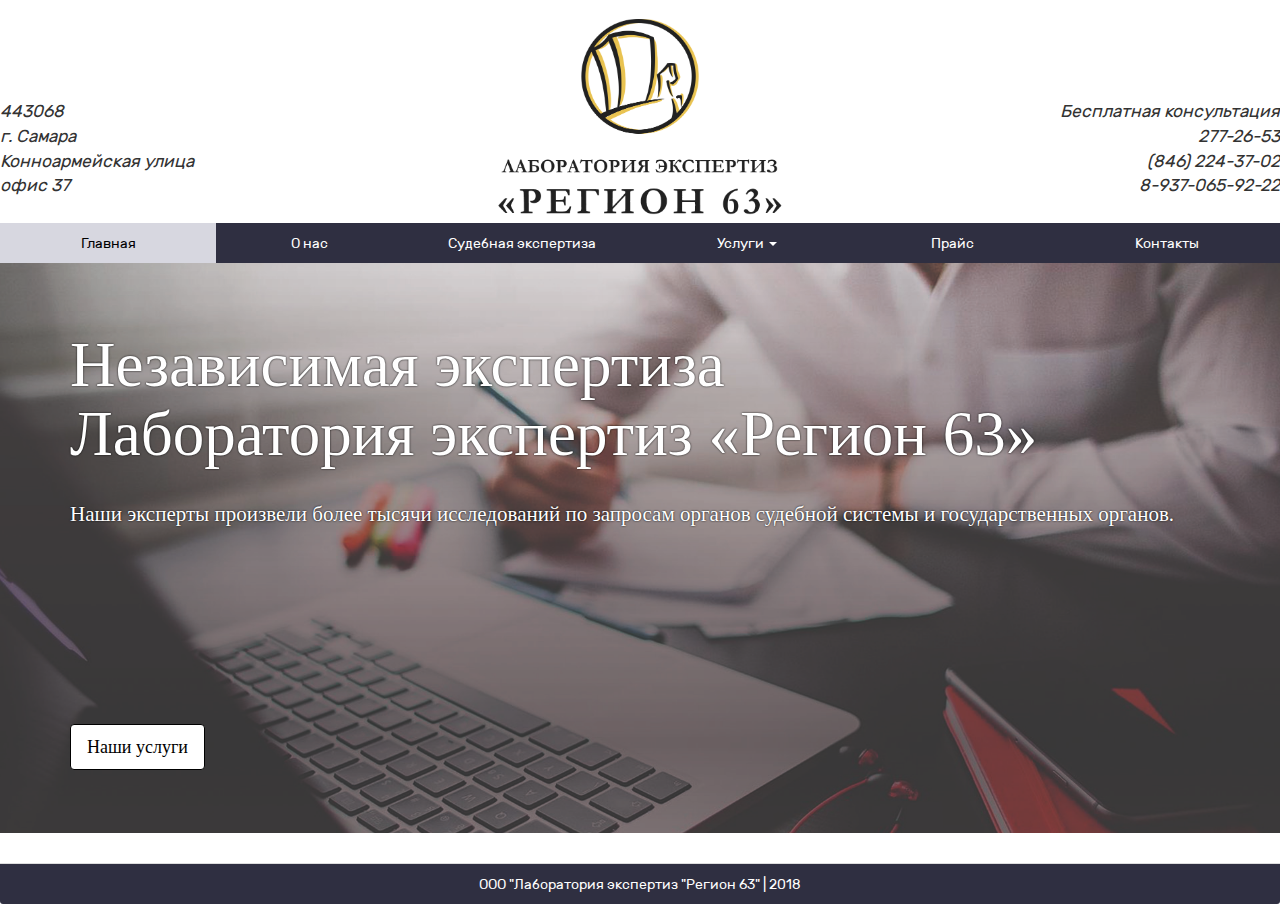
==== index.html @ cdd16430 "Update index.html" ====
﻿<!DOCTYPE html>
<html lang="en">
<head>
	<link rel="shortcut icon" href="/labex.ico" type="image/x-icon">
	<meta name="description" content="Все виды экспертиз в Самаре, бесплатная консультация по телефону:  8-937-065-92-22" />
    <title>Независимая экспертиза в Самаре "Регион 63"</title>
	    <meta charset="UTF-8">
   <link rel="stylesheet" href="/bootstrap.css">
    <link rel="stylesheet" href="/style.css">
	<meta name="yandex-verification" content="e75b71da816625de" />
	<meta name='wmail-verification' content='7193d39d6b241d499ef375410a48c602' />
	<script src="https://ajax.googleapis.com/ajax/libs/jquery/1.11.1/jquery.min.js "></script>
<script src="https://maxcdn.bootstrapcdn.com/bootstrap/3.3.7/js/bootstrap.min.js "></script>
<!-- jQuery (necessary for Bootstrap's JavaScript plugins) -->
<script src="https://ajax.googleapis.com/ajax/libs/jquery/1.12.4/jquery.min.js "></script>
<!-- Include all compiled plugins (below), or include individual files as needed -->
	
	</head>
<body>
    <div class="container-field">
	<div class="row">
			<div class="col-lg-4 col-md-4 col-sm-4 col-xs-4 lg " style='text-align:left' >
	443068<br>
г. Самара<br>
Конноармейская улица<br>
офис 37
			</div>
			<div class="col-lg-4 col-md-4 col-sm-4 col-xs-4" >
	<center><img src='/logo1.png' width='70%'></center>
			</div>
			<div class="col-lg-4 col-md-4 col-sm-4 col-xs-4 lg" style='text-align:right'>
Бесплатная консультация<br>
277-26-53<br>
(846) 224-37-02<br>
8-937-065-92-22
			</div>
	</div>	
	    
<div class="row">
			<div class="col-lg-12 col-md-12 col-sm-12 col-xs-12" >
	<ul class="nav nav-pills nav-justified">
	<li class="active"><a href="/">Главная</a></li>
  <li><a href="/onas">О нас</a></li>
  <li><a href="/sud">Судебная экспертиза</a></li>
  
  <li class="dropdown">
    <a class="dropdown-toggle" data-toggle="dropdown" href="#">
      Услуги <span class="caret"></span>
    </a>
    <ul class="dropdown-menu">
          <li><a href="/avto">Автотехническая экспертиза</a></li>
          <li><a href="/stro">Строительная экспертиза</a></li>
	  <li><a href="/tad">Почерковедческая экспертиза и ТЭД</a></li>
          <li><a href="/usl">Прочие услуги</a></li>
   
    </ul>
  </li>
   <li><a href="/price">Прайс</a></li>
  <li><a href="/kon">Контакты</a></li>
  
</ul>
	</div>
  </div>
		
			
<div class="row">
  <div class="col-sm-12 col-md-12">
   <div class="jumbotron" style='background-image:url(bg1.jpg); backround-repeat:no-repeat; background-size:cover; font-family: RubicRegular'>
	      <div class="container">
  <h1 style='color:white;  text-shadow: black 0 0 2px;'>Независимая экспертиза<br>
  Лаборатория экспертиз «Регион 63»
</h1><BR>
<p  style='color:white;  text-shadow: black 0 0 2px;'>Наши эксперты произвели более тысячи исследований по запросам органов судебной системы и государственных органов.</P>
  <BR><BR><BR><BR><BR><BR><BR><BR><BR>
  <p><a class="btn btn-primary btn-lg" role="button" href='/usl' style='background-color:white; color:black; border:1px solid black'>Наши услуги</a></p>
	  </div>
</div>
  </div>
  
 
</div>
	
	
		<div class="row">
			<div class="col-lg-12 col-md-12 col-sm-12 col-xs-12">
					<div class="panel-footer ff" align="center">ООО "Лаборатория экспертиз "Регион 63" | 2018</div>
			</div>
		</div>
	</div>
	
</body>
</html>
---- style.css ----
@font-face {
    font-family:RubikRegular ; /* Гарнитура шрифта */
    src: url(font/RubikRegular.ttf); /* Путь к файлу со шрифтом */
   }

html,
body {
  height: 100%;
  font-family:RubikRegular;
}

.carousel,
.carousel-inner,
.carousel-inner .item,
.carousel-inner img {
  height: 100% !important;
  width: 100% !important;
}

.a{border:1px solid white;}
.ff{background-color:#2F2F41;
color:white;}
.lg{font-size:13pt; 
font-style:italic;

padding-top: 100px;
}
.container-field{overflow:hidden;}
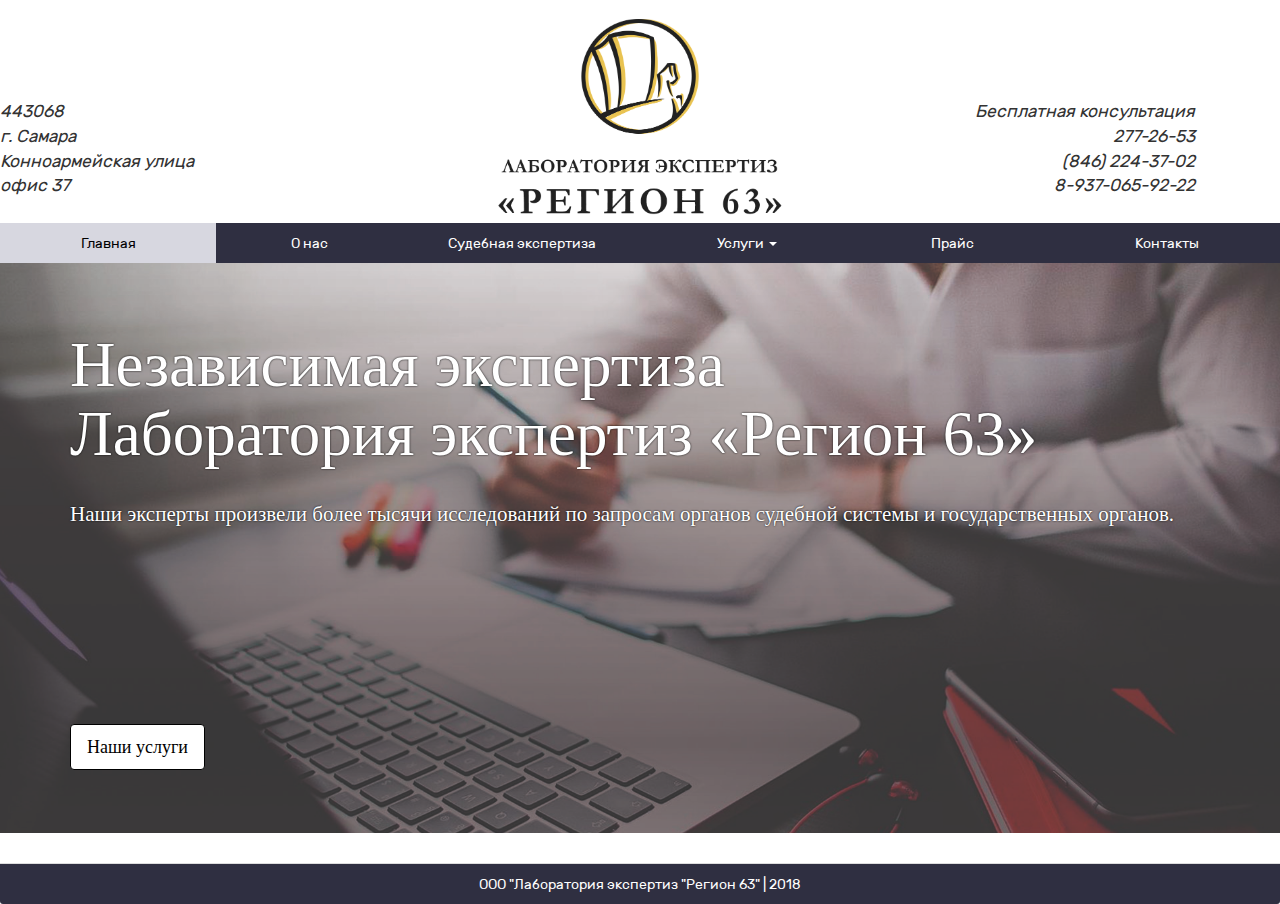
==== commit bc7a7f26: "Update index.html" ====
--- a/index.html
+++ b/index.html
@@ -19,7 +19,7 @@
 <body>
     <div class="container-field">
 	<div class="row">
-			<div class="col-lg-4 col-md-4 col-sm-4 col-xs-4 lg " style='text-align:left' >
+			<div class="col-lg-4 col-md-4 col-sm-4 col-xs-4 lg lgl" style='text-align:left' >
 	443068<br>
 г. Самара<br>
 Конноармейская улица<br>
--- a/style.css
+++ b/style.css
@@ -24,7 +24,8 @@
 color:white;}
 .lg{font-size:13pt; 
 font-style:italic;
-
 padding-top: 100px;
+    padding-right: 100px;
+      
 }
 .container-field{overflow:hidden;}
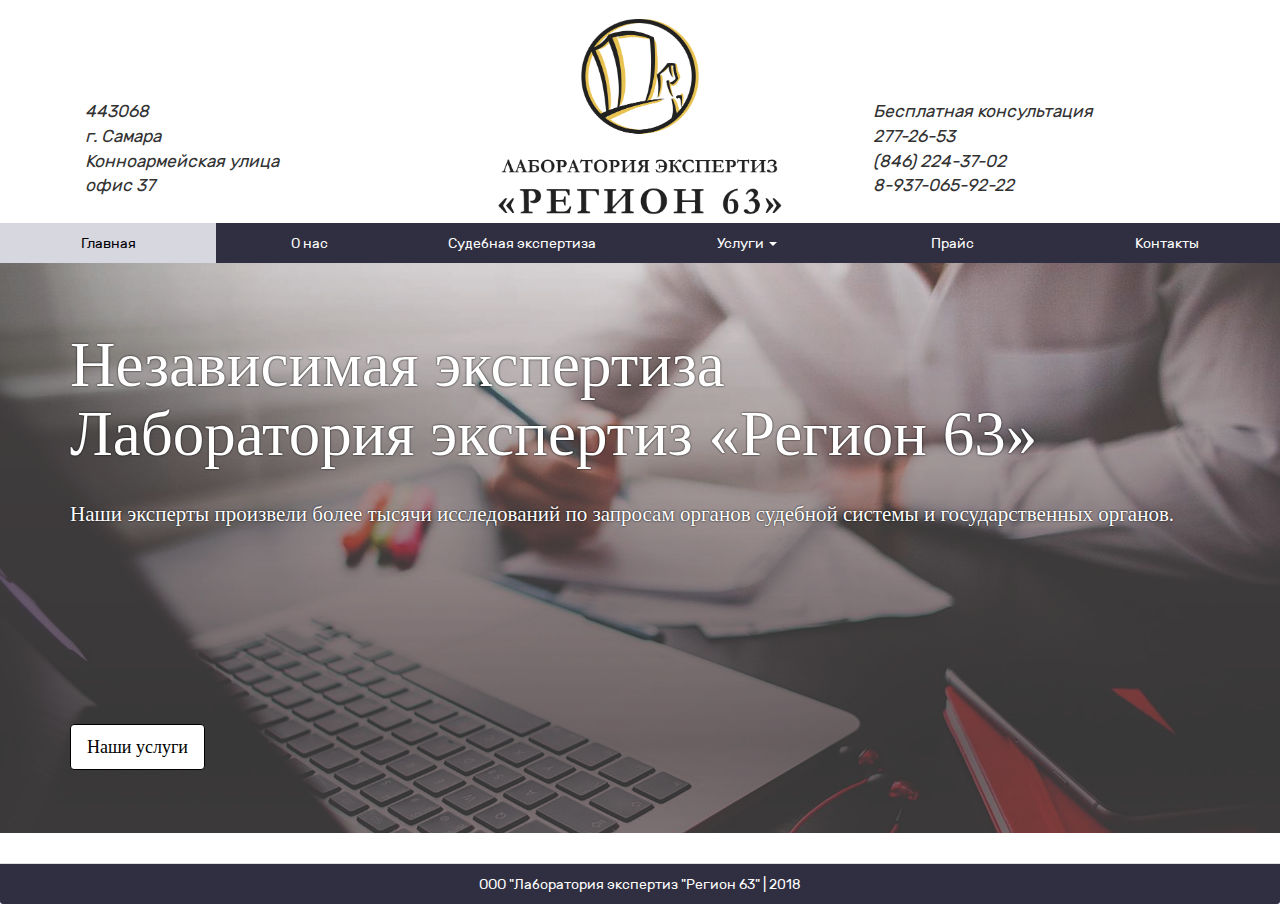
==== commit 38e4fa00: "Update index.html" ====
--- a/index.html
+++ b/index.html
@@ -19,7 +19,7 @@
 <body>
     <div class="container-field">
 	<div class="row">
-			<div class="col-lg-4 col-md-4 col-sm-4 col-xs-4 lg lgl" style='text-align:left' >
+			<div class="col-lg-4 col-md-4 col-sm-4 col-xs-4 lg lgl" >
 	443068<br>
 г. Самара<br>
 Конноармейская улица<br>
@@ -28,7 +28,7 @@
 			<div class="col-lg-4 col-md-4 col-sm-4 col-xs-4" >
 	<center><img src='/logo1.png' width='70%'></center>
 			</div>
-			<div class="col-lg-4 col-md-4 col-sm-4 col-xs-4 lg" style='text-align:right'>
+			<div class="col-lg-4 col-md-4 col-sm-4 col-xs-4 lg lgr" >
 Бесплатная консультация<br>
 277-26-53<br>
 (846) 224-37-02<br>
--- a/style.css
+++ b/style.css
@@ -29,3 +29,4 @@
       
 }
 .container-field{overflow:hidden;}
+.lgl {   padding-left: 100px;}
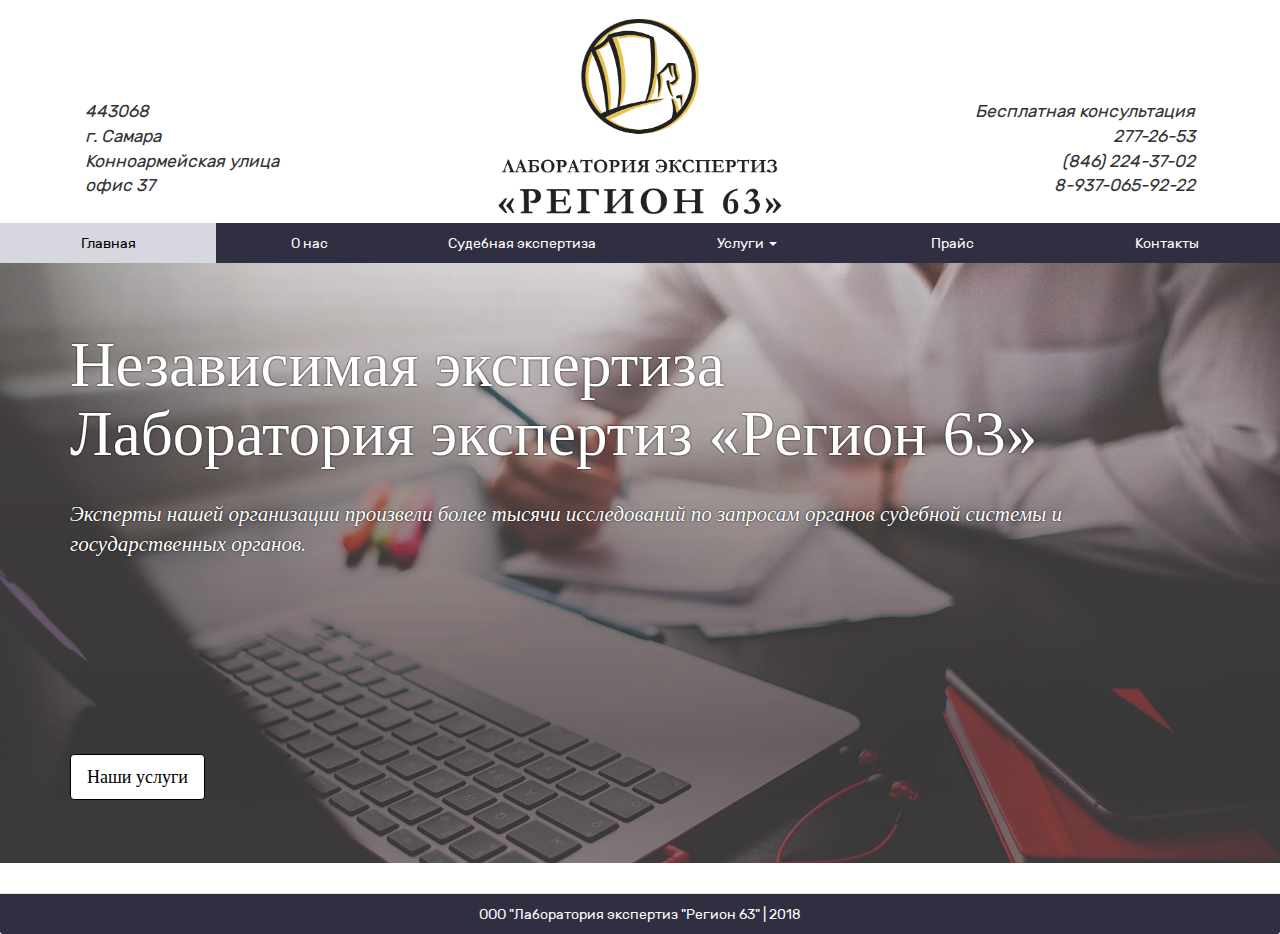
==== commit 0100f4e0: "Update index.html" ====
--- a/index.html
+++ b/index.html
@@ -70,7 +70,7 @@
   <h1 style='color:white;  text-shadow: black 0 0 2px;'>Независимая экспертиза<br>
   Лаборатория экспертиз «Регион 63»
 </h1><BR>
-<p  style='color:white;  text-shadow: black 0 0 2px;'>Наши эксперты произвели более тысячи исследований по запросам органов судебной системы и государственных органов.</P>
+		      <p  style='color:white;  text-shadow: black 0 0 2px;'><i>Эксперты нашей организации произвели более тысячи исследований по запросам органов судебной системы и государственных органов.</i></P>
   <BR><BR><BR><BR><BR><BR><BR><BR><BR>
   <p><a class="btn btn-primary btn-lg" role="button" href='/usl' style='background-color:white; color:black; border:1px solid black'>Наши услуги</a></p>
 	  </div>
--- a/style.css
+++ b/style.css
@@ -29,4 +29,5 @@
       
 }
 .container-field{overflow:hidden;}
-.lgl {   padding-left: 100px;}
+.lgl {text-align:left;   padding-left: 100px;}
+.lgr {text-align:right; }
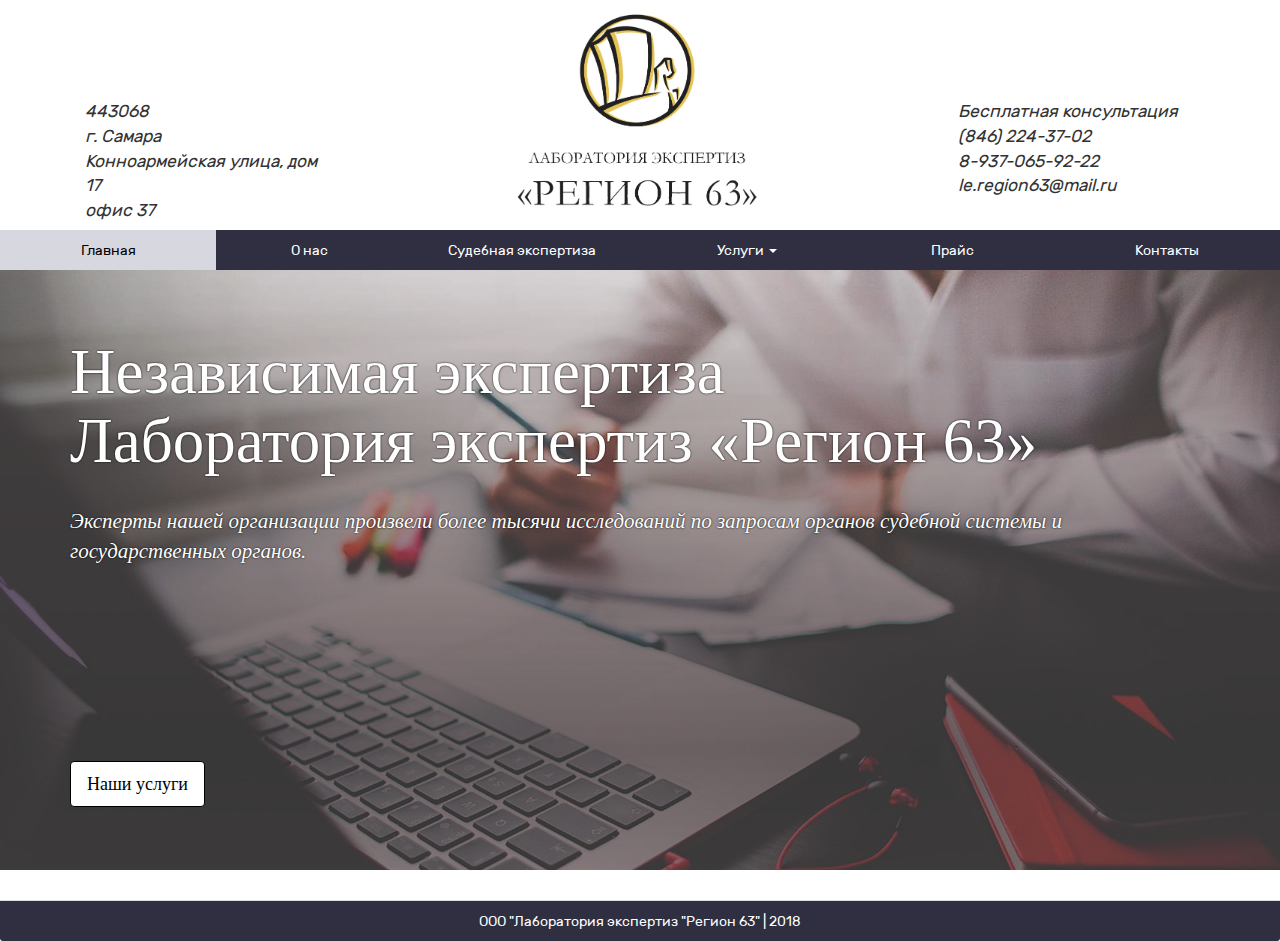
==== commit 84457e72: "Update index.html" ====
--- a/index.html
+++ b/index.html
@@ -20,19 +20,20 @@
     <div class="container-field">
 	<div class="row">
 			<div class="col-lg-4 col-md-4 col-sm-4 col-xs-4 lg lgl" >
-	443068<br>
+		443068<br>
 г. Самара<br>
-Конноармейская улица<br>
+Конноармейская улица, дом 17<br>
 офис 37
+
 			</div>
 			<div class="col-lg-4 col-md-4 col-sm-4 col-xs-4" >
-	<center><img src='/logo1.png' width='70%'></center>
+	<center><img src='/logo.jpg' width='70%'></center>
 			</div>
-			<div class="col-lg-4 col-md-4 col-sm-4 col-xs-4 lg lgr" >
+			<div class="col-lg-4 col-md-4 col-sm-4 col-xs-4 lg lgl" >
 Бесплатная консультация<br>
-277-26-53<br>
 (846) 224-37-02<br>
-8-937-065-92-22
+8-937-065-92-22<br>
+	le.region63@mail.ru                                                                                                                                                                                                                                      			
 			</div>
 	</div>	
 	    
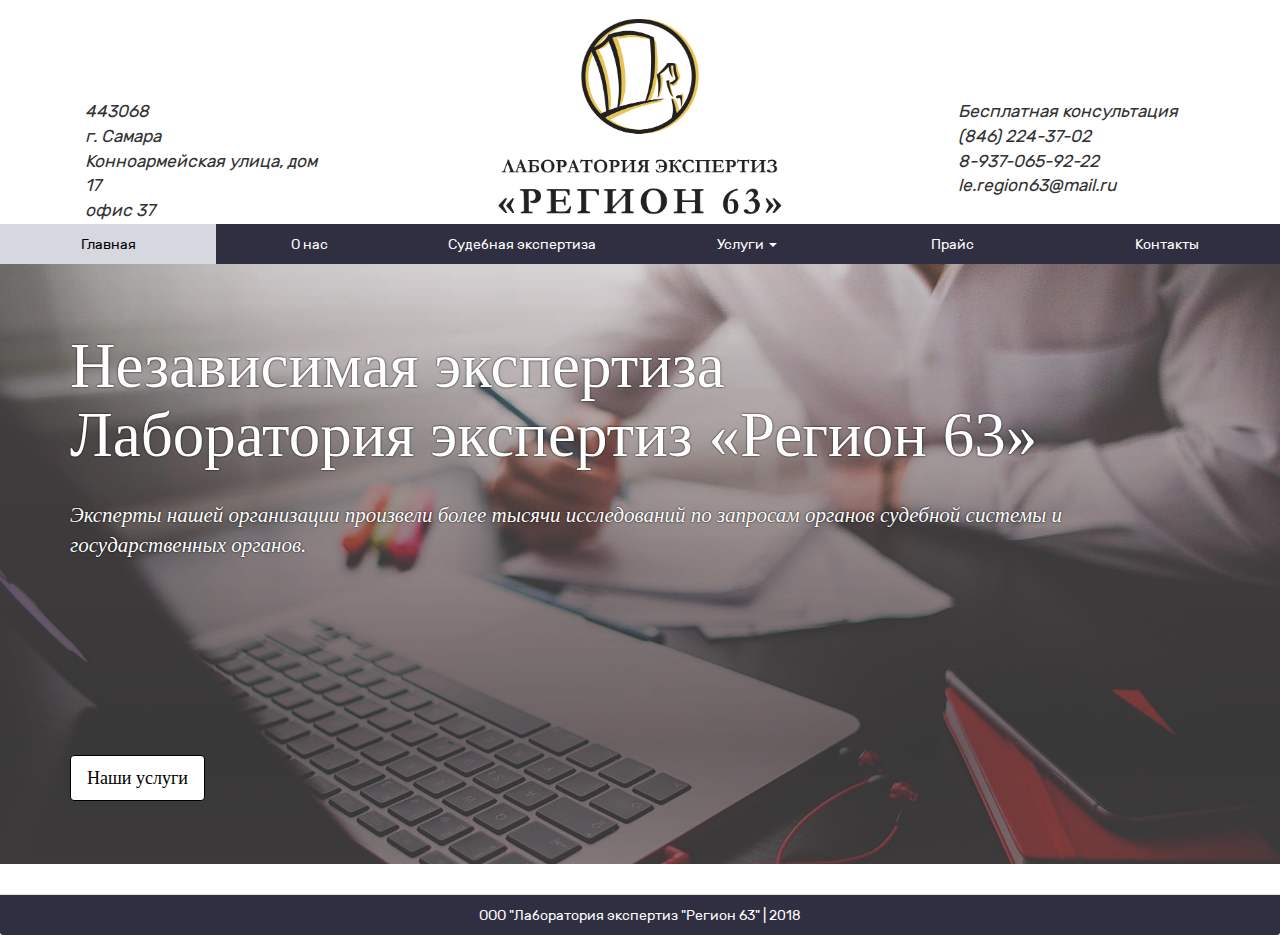
==== commit f7847059: "Update index.html" ====
--- a/index.html
+++ b/index.html
@@ -27,7 +27,7 @@
 
 			</div>
 			<div class="col-lg-4 col-md-4 col-sm-4 col-xs-4" >
-	<center><img src='/logo.jpg' width='70%'></center>
+	<center><img src='/logo1.png' width='70%'></center>
 			</div>
 			<div class="col-lg-4 col-md-4 col-sm-4 col-xs-4 lg lgl" >
 Бесплатная консультация<br>
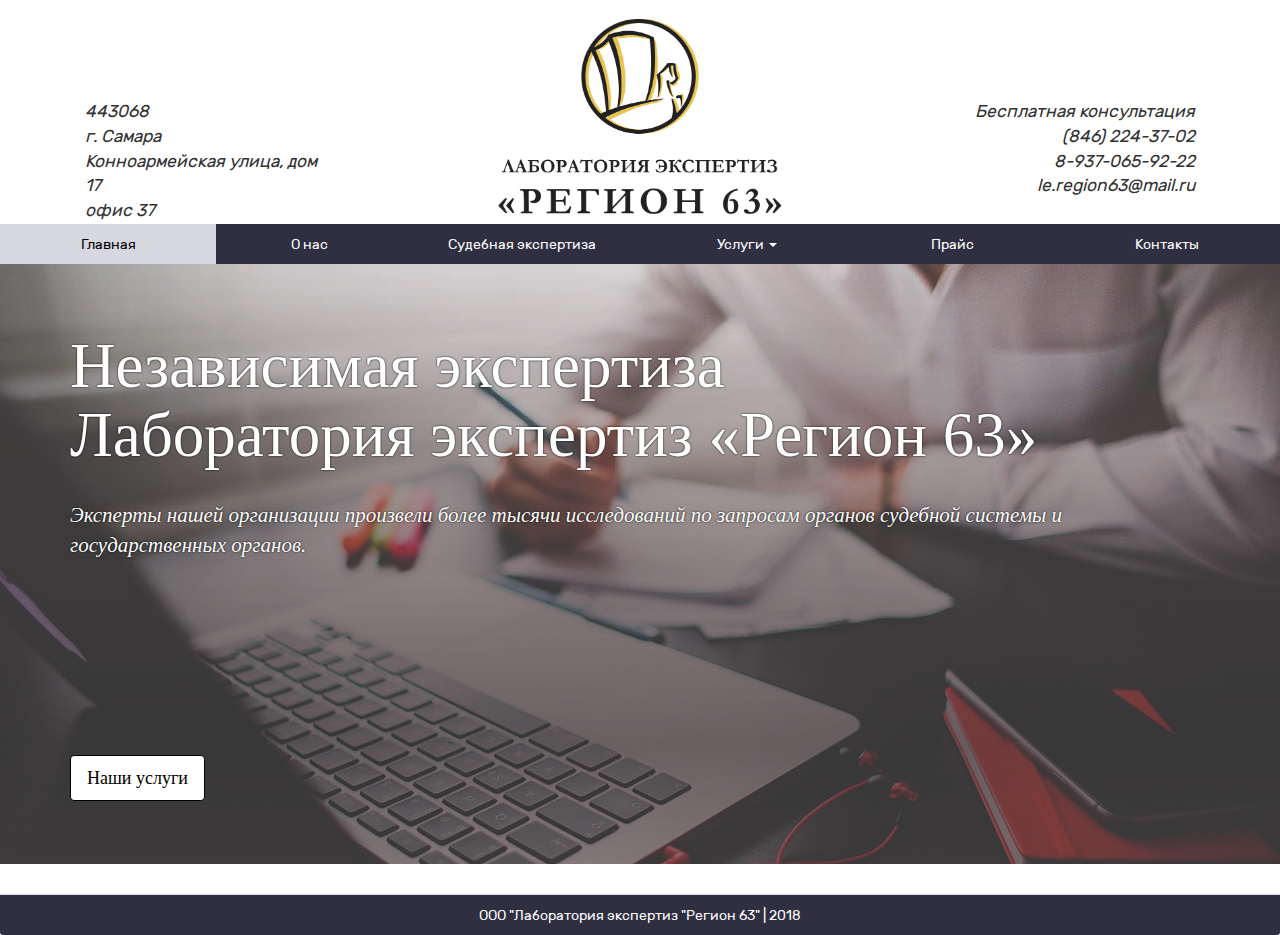
==== commit 0dcd6c95: "Update index.html" ====
--- a/index.html
+++ b/index.html
@@ -29,7 +29,7 @@
 			<div class="col-lg-4 col-md-4 col-sm-4 col-xs-4" >
 	<center><img src='/logo1.png' width='70%'></center>
 			</div>
-			<div class="col-lg-4 col-md-4 col-sm-4 col-xs-4 lg lgl" >
+			<div class="col-lg-4 col-md-4 col-sm-4 col-xs-4 lg lgr" >
 Бесплатная консультация<br>
 (846) 224-37-02<br>
 8-937-065-92-22<br>
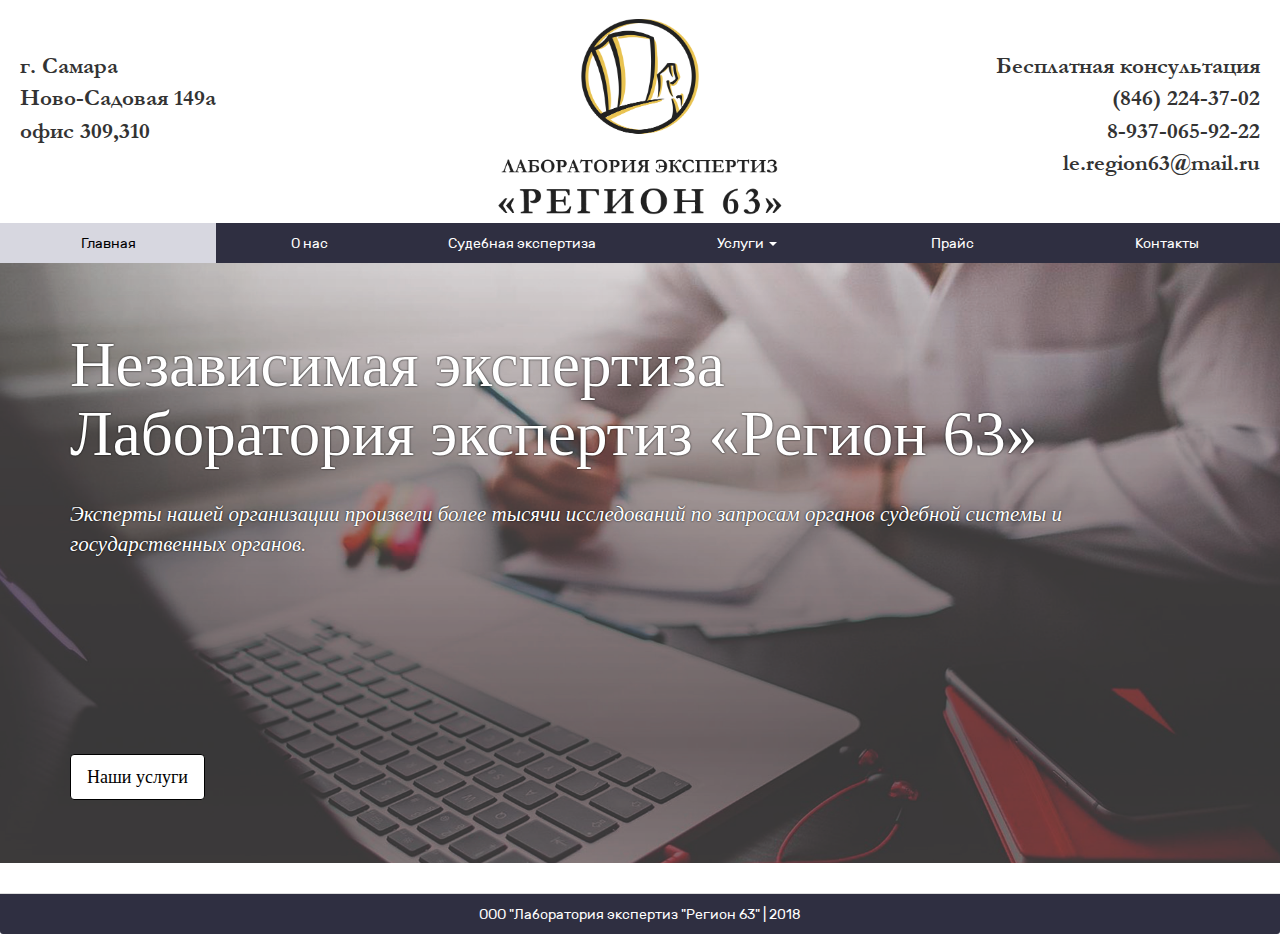
==== commit b914f8a7: "Update index.html" ====
--- a/index.html
+++ b/index.html
@@ -20,10 +20,10 @@
     <div class="container-field">
 	<div class="row">
 			<div class="col-lg-4 col-md-4 col-sm-4 col-xs-4 lg lgl" >
-		443068<br>
+		
 г. Самара<br>
-Конноармейская улица, дом 17<br>
-офис 37
+Ново-Садовая 149а<br>
+офис 309,310
 
 			</div>
 			<div class="col-lg-4 col-md-4 col-sm-4 col-xs-4" >
--- a/style.css
+++ b/style.css
@@ -2,8 +2,18 @@
 
 @font-face {
     font-family:RubikRegular ; /* Гарнитура шрифта */
-    src: url(font/RubikRegular.ttf); /* Путь к файлу со шрифтом */
+    src: url(/font/RubikRegular.ttf); /* Путь к файлу со шрифтом */
    }
+
+@font-face {
+    font-family:HeinrichScript ; /* Гарнитура шрифта */
+    src: url(/font/HeinrichScript.ttf); /* Путь к файлу со шрифтом */
+}
+
+@font-face {
+    font-family:GARABD ; /* Гарнитура шрифта */
+    src: url(/font/GARABD.ttf); /* Путь к файлу со шрифтом */
+}
 
 html,
 body {
@@ -22,12 +32,13 @@
 .a{border:1px solid white;}
 .ff{background-color:#2F2F41;
 color:white;}
-.lg{font-size:13pt; 
-font-style:italic;
-padding-top: 100px;
-    padding-right: 100px;
-      
+.lg{font-size:17pt; 
+
+padding-top: 50px;
+    padding-right: 35px;
+   font-family:GARABD;
 }
 .container-field{overflow:hidden;}
-.lgl {text-align:left;   padding-left: 100px;}
+.lgl {text-align:left;   padding-left: 35px;}
 .lgr {text-align:right; }
+.loz{text-align:right;   font-family:HeinrichScript; font-size:14pt;}
